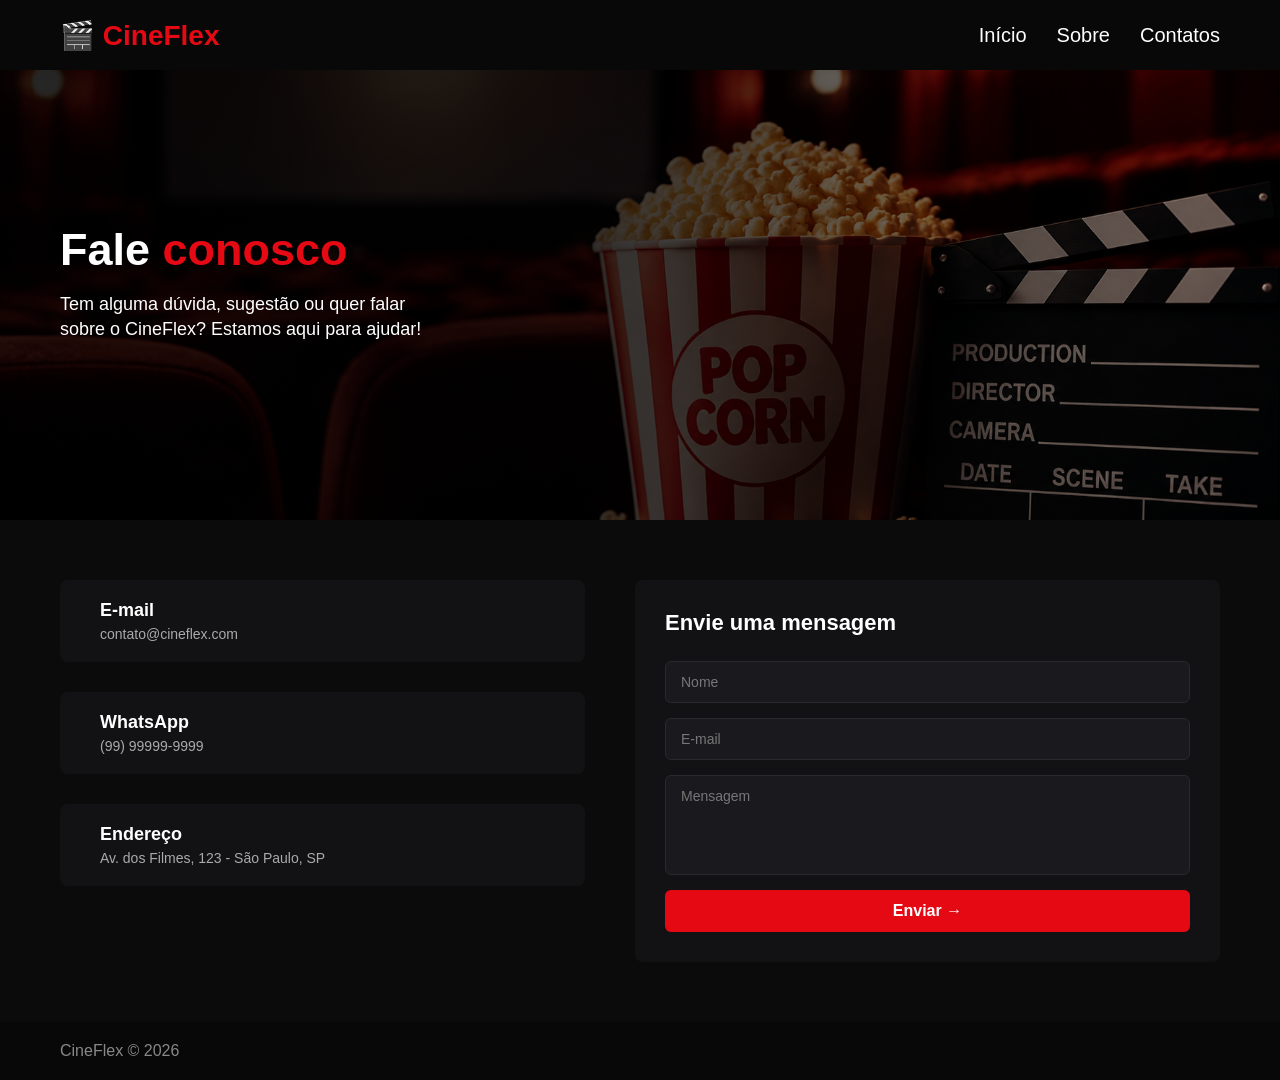
==== contatos.html @ 1444c648 "primeiro commit" ====
<!DOCTYPE html>
<html lang="pt-BR">
<head>
  <meta charset="UTF-8">
  <title>CineFlex - Contatos</title>
  <link rel="stylesheet" href="style.css">
</head>
<body>

  <header>
    <div class="logo">🎬 CineFlex</div>
    <nav>
      <ul>
        <li><a href="index.html">Início</a></li>
        <li><a href="sobre.html">Sobre</a></li>
        <li><a href="contatos.html">Contatos</a></li>
      </ul>
    </nav>
  </header>

  <section class="banner">
    <div class="texto-banner">
      <h1>Fale <span class="text">conosco</span></h1>
      <p>Tem alguma dúvida, sugestão ou quer falar<br>
      sobre o CineFlex? Estamos aqui para ajudar!</p>
    </div>
  </section>

  <main class="conteudo-contatos">
    
    <div class="info-contatos">
      <div class="item-contato">
        <i class="fa-solid fa-envelope"></i>
        <div>
          <h3>E-mail</h3>
          <p>contato@cineflex.com</p>
        </div>
      </div>

      <div class="item-contato">
        <i class="fa-brands fa-whatsapp"></i>
        <div>
          <h3>WhatsApp</h3>
          <p>(99) 99999-9999</p>
        </div>
      </div>

      <div class="item-contato">
        <i class="fa-solid fa-location-dot"></i>
        <div>
          <h3>Endereço</h3>
          <p>Av. dos Filmes, 123 - São Paulo, SP</p>
        </div>
      </div>
    </div>

    <div class="caixa-mensagem">
      <h2>Envie uma mensagem</h2>
      
      <div class="campo-falso">Nome</div>
      <div class="campo-falso">E-mail</div>
      <div class="campo-falso campo-grande">Mensagem</div>
      
      <div class="botao-falso">Enviar &rarr;</div>
    </div>

  </main>

  <footer>
    <span>CineFlex &copy; 2026</span>
    <div class="redes">
      <i class="fa-brands fa-instagram"></i>
      <i class="fa-brands fa-globe"></i>
      <i class="fa-brands fa-tiktok"></i>
    </div>
  </footer>

</body>
</html>
---- style.css ----
* {
    margin: 0;
    padding: 0;
    box-sizing: border-box;
    font-family: Arial, sans-serif;
}

body {
    background-color: #0b0b0b;
    color: white;
}

header {
    width: 100%;
    height: 70px;
    background-color: #080808;
    display: flex;
    justify-content: space-between;
    align-items: center;
    padding: 0 60px;
}

.logo {
    font-size: 28px;
    font-weight: bold;
    color: #e50914;
}

nav ul {
    display: flex;
    gap: 30px;
    list-style: none;
}

nav ul li a,
nav ul li a:link,
nav ul li a:visited {
    color: #ffffff;
    text-decoration: none;
    font-size: 20px;
    font-weight: 500;
    transition: color 0.3s;
}

nav ul li a:hover {
    color: #e50914;
    text-decoration: none;
}

.banner {
    height: 450px;
    background-image: linear-gradient(to right, rgba(0,0,0,0.85) 40%, rgba(0,0,0,0.3)), url("banner.png");
    background-size: cover;
    background-position: center;
    display: flex;
    align-items: center;
    padding-left: 60px;
}

.texto-banner {
    max-width: 500px;
    display: flex;
    flex-direction: column;
    align-items: flex-start;
}

.texto-banner h1 {
    font-size: 45px;
    margin-bottom: 15px;
    line-height: 1.2;
    color: #ffffff;
}

.text {
    color: #e50914;
}

.texto-banner p {
    font-size: 18px;
    margin-bottom: 25px;
    color: #ffffff;
    line-height: 1.4;
}

.texto-banner button {
    background-color: #e50914;
    color: #ffffff;
    padding: 14px 28px;
    border: none;
    border-radius: 8px;
    font-size: 18px;
    font-weight: bold;
    cursor: pointer;
    transition: background-color 0.3s;
}

.texto-banner button:hover {
    background-color: #b80710;
}

.conteudo {
    display: flex;
    gap: 40px;
    padding: 40px 60px;
}

.filmes { flex: 1.3; }
.tabela { flex: 1; }

h2 {
    font-size: 22px;
    margin-bottom: 20px;
}

.cards {
    display: grid;
    grid-template-columns: repeat(4, 1fr);
    gap: 15px;
}

.card img {
    width: 100%;
    height: 360px;
    object-fit: cover;
    border-radius: 6px;
}

.card h3 {
    font-size: 14px;
    margin-top: 8px;
}

.card p {
    font-size: 12px;
    color: #aaa;
}

table {
    width: 100%;
    border-collapse: collapse;
    background: #161616;
    border-radius: 6px;
    overflow: hidden;
}

th, td {
    padding: 12px;
    text-align: left;
    font-size: 14px;
    border-bottom: 1px solid #222;
}

th {
    background: #222;
}

.recursos {
    display: grid;
    grid-template-columns: repeat(4, 1fr);
    gap: 20px;
    padding: 40px 60px;
    background: #121214;
    text-align: center;
}

.recursos i {
    font-size: 30px;
    color: #e50914;
    margin-bottom: 10px;
}

.recursos h3 {
    font-size: 16px;
    margin-bottom: 5px;
}

.recursos p {
    font-size: 13px;
    color: #aaa;
}

.conteudo-sobre {
    padding: 60px;
    display: flex;
    flex-direction: column;
    gap: 40px;
}

.secao-imagem-missao {
    display: flex;
    gap: 40px;
    align-items: flex-start;
}

.cine {
    flex: 1;
}

.cine img {
    width: 100%;
    height: 450px;
    object-fit: cover;
    border-radius: 8px;
}

.missao-valores {
    flex: 1;
    display: flex;
    flex-direction: column;
    gap: 30px;
}

.bloco-missao h2, .bloco-valores h2 {
    font-size: 22px;
    margin-bottom: 15px;
    color: #ffffff;
}

.bloco-missao p {
    font-size: 16px;
    line-height: 1.6;
    color: #ccc;
}

.bloco-valores ul {
    list-style: none;
}

.bloco-valores ul li {
    font-size: 16px;
    color: #ccc;
    margin-bottom: 10px;
    padding-left: 20px;
    position: relative;
}

.bloco-valores ul li::before {
    content: "•";
    color: #e50914;
    font-size: 20px;
    position: absolute;
    left: 0;
    top: -2px;
}

.citacao {
    background-color: #121214;
    padding: 25px 35px;
    border-radius: 8px;
    border-left: 4px solid #e50914;
    display: flex;
    align-items: center;
    gap: 20px;
}

.citacao i {
    font-size: 28px;
    color: #e50914;
}

.citacao p {
    font-size: 18px;
    font-style: italic;
    color: #ddd;
}

.conteudo-contatos {
    padding: 60px;
    display: flex;
    justify-content: space-between;
    gap: 50px;
}

.info-contatos {
    flex: 1;
    display: flex;
    flex-direction: column;
    gap: 30px;
}

.item-contato {
    display: flex;
    align-items: center;
    gap: 20px;
    background: #121214;
    padding: 20px;
    border-radius: 8px;
}

.item-contato i {
    font-size: 28px;
    color: #e50914;
}

.item-contato h3 {
    font-size: 18px;
    color: #fff;
    margin-bottom: 5px;
}

.item-contato p {
    font-size: 14px;
    color: #aaa;
}

.caixa-mensagem {
    flex: 1;
    background: #121214;
    padding: 30px;
    border-radius: 8px;
    display: flex;
    flex-direction: column;
    gap: 15px;
}

.caixa-mensagem h2 {
    font-size: 22px;
    margin-bottom: 10px;
    color: #fff;
}

.campo-falso {
    width: 100%;
    background: #1a1a1e;
    border: 1px solid #2a2a2e;
    border-radius: 6px;
    padding: 12px 15px;
    color: #777;
    font-size: 14px;
}

.campo-grande {
    height: 100px;
}

.botao-falso {
    background: #e50914;
    color: #fff;
    padding: 12px;
    border-radius: 6px;
    text-align: center;
    font-weight: bold;
    font-size: 16px;
    cursor: pointer;
    transition: background 0.3s;
}

.botao-falso:hover {
    background: #b80710;
}

footer {
    background: #080808;
    padding: 20px 60px;
    display: flex;
    justify-content: space-between;
    align-items: center;
    color: #888;
}

.redes i {
    margin-left: 15px;
    cursor: pointer;
    color: #fff;
}
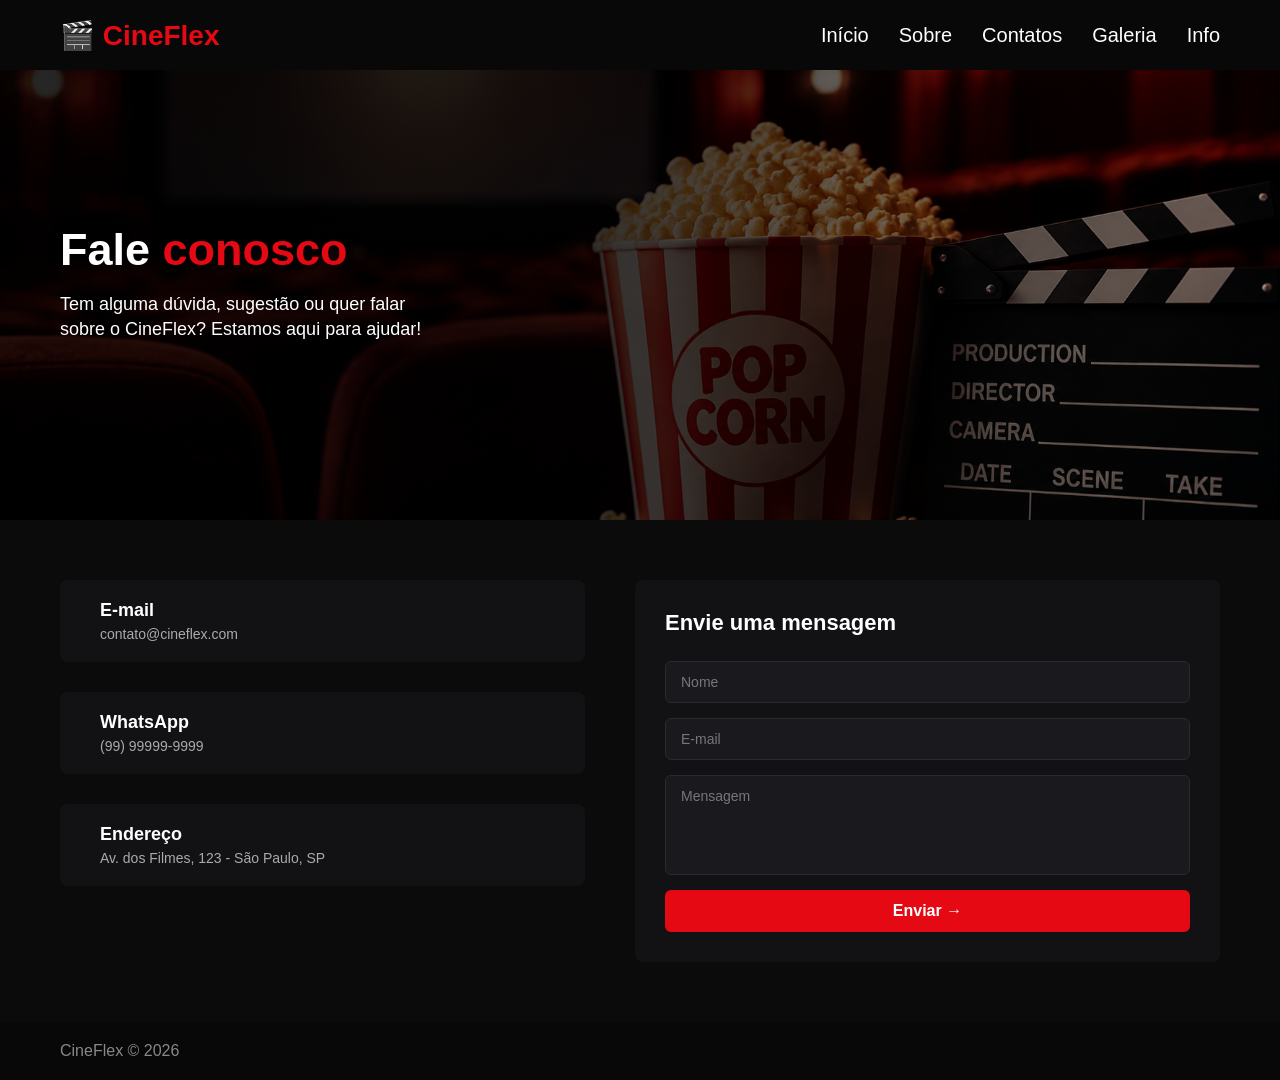
==== commit 4178484e: "página nova" ====
--- a/contatos.html
+++ b/contatos.html
@@ -14,6 +14,8 @@
         <li><a href="index.html">Início</a></li>
         <li><a href="sobre.html">Sobre</a></li>
         <li><a href="contatos.html">Contatos</a></li>
+        <li><a href="galeria.html">Galeria</a></li>
+        <li><a href="info.html">Info</a></li>
       </ul>
     </nav>
   </header>
--- a/style.css
+++ b/style.css
@@ -362,4 +362,100 @@
     margin-left: 15px;
     cursor: pointer;
     color: #fff;
+}
+.titulo-pagina {
+    height: 300px;
+    padding: 60px;
+    display: flex;
+    flex-direction: column;
+    justify-content: center;
+    background-image: linear-gradient(to right, rgba(0,0,0,0.85) 40%, rgba(0,0,0,0.3)), url("banner.png");
+    background-size: cover;
+    background-position: center;
+}
+
+.titulo-pagina h1 {
+    font-size: 45px;
+    margin-bottom: 15px;
+    color: #ffffff;
+}
+
+.titulo-pagina h1 span {
+    color: #e50914;
+}
+
+.titulo-pagina p {
+    font-size: 18px;
+    color: #ffffff;
+}
+
+.galeria {
+    padding: 40px 60px;
+    background: #0b0b0b;
+    display: grid;
+    grid-template-columns: repeat(3, 1fr);
+    gap: 20px;
+}
+
+.galeria img {
+    width: 100%;
+    height: 250px;
+    object-fit: cover;
+    border-radius: 8px;
+    border: 2px solid #222;
+    transition: 0.3s;
+}
+
+.galeria img:hover {
+    transform: scale(1.03);
+    border-color: #e50914;
+}
+
+.info {
+    padding: 40px 60px;
+    background: #0b0b0b;
+}
+
+.info h2 {
+    font-size: 22px;
+    margin-bottom: 20px;
+    color: #ffffff;
+}
+
+.info table {
+    width: 100%;
+    border-collapse: collapse;
+    background: #161616;
+    border-radius: 6px;
+    overflow: hidden;
+}
+
+.info th,
+.info td {
+    padding: 14px;
+    text-align: left;
+    font-size: 14px;
+    border-bottom: 1px solid #222;
+}
+
+.info th {
+    background: #e50914;
+    color: #ffffff;
+}
+
+.info td {
+    color: #ccc;
+}
+
+.info tr:hover {
+    background: #202020;
+}
+
+footer {
+    background: #080808;
+    padding: 20px 60px;
+    display: flex;
+    justify-content: space-between;
+    align-items: center;
+    color: #888;
 }
